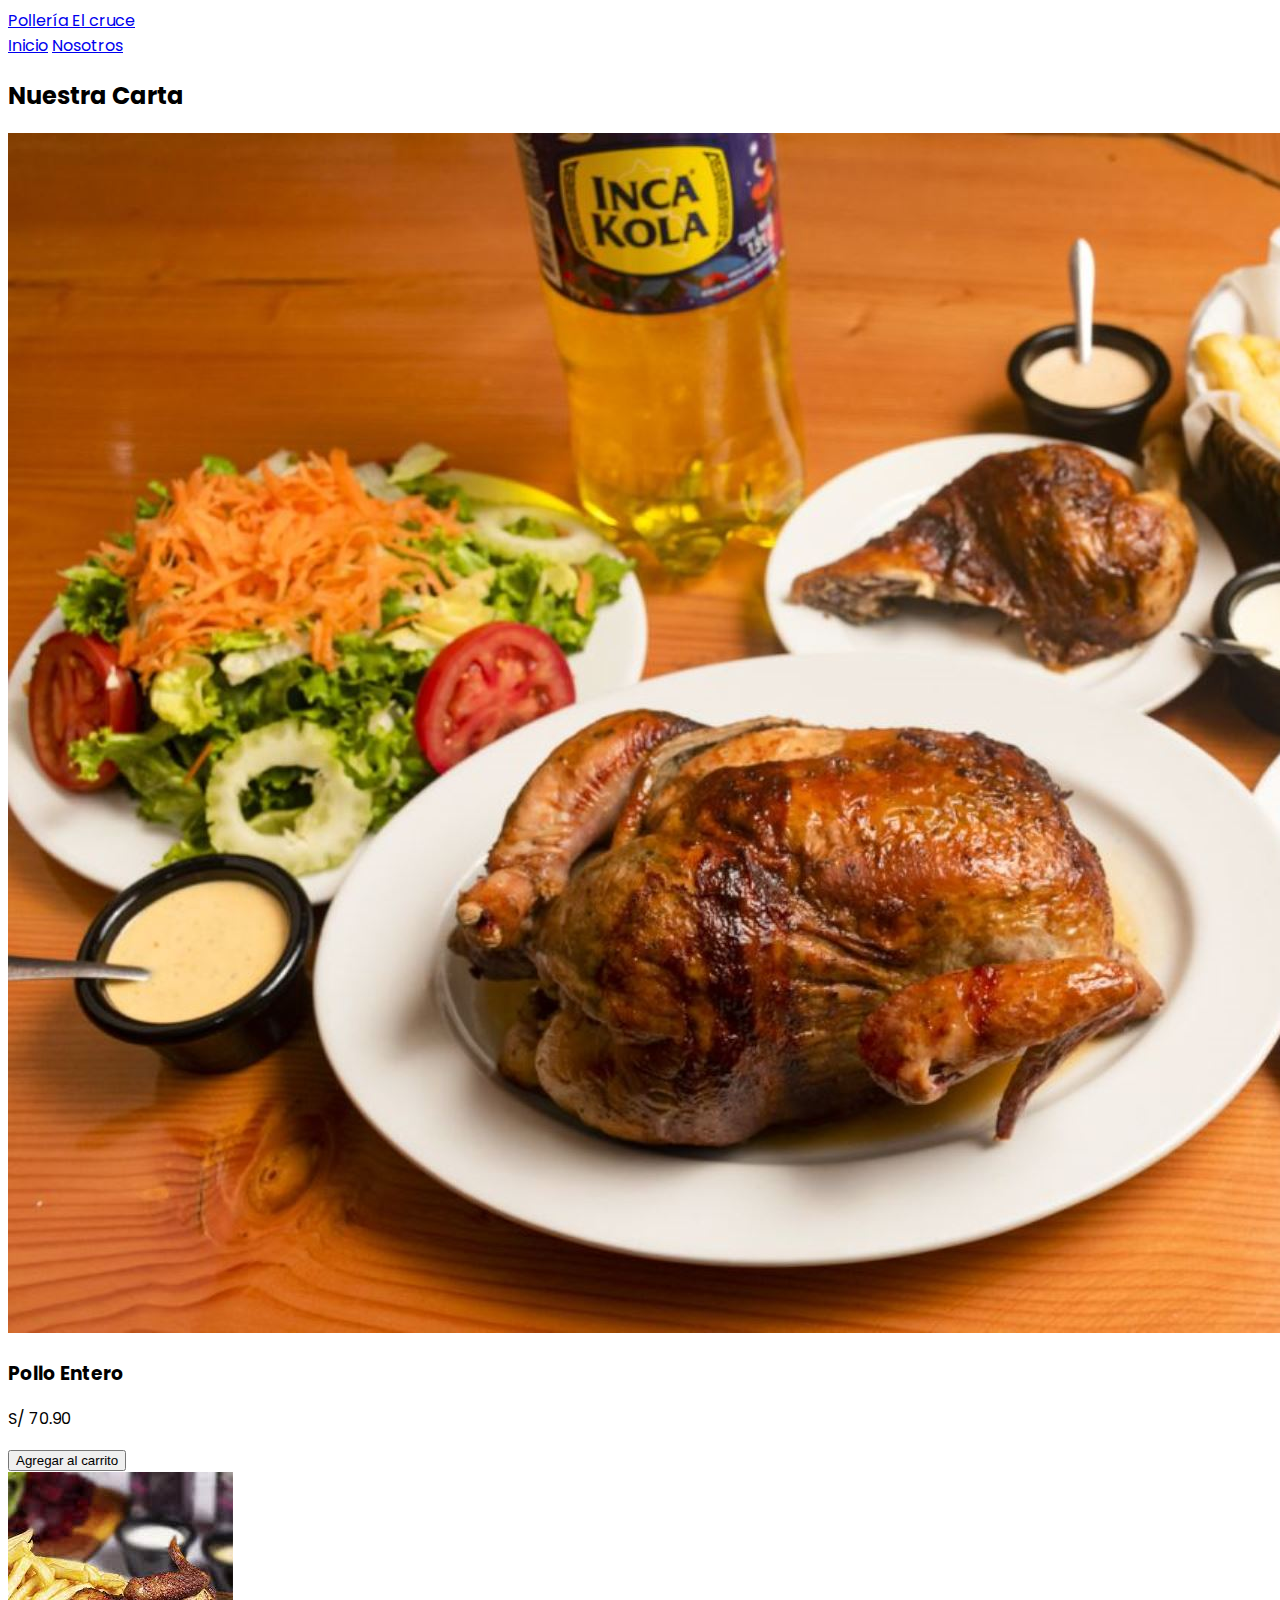
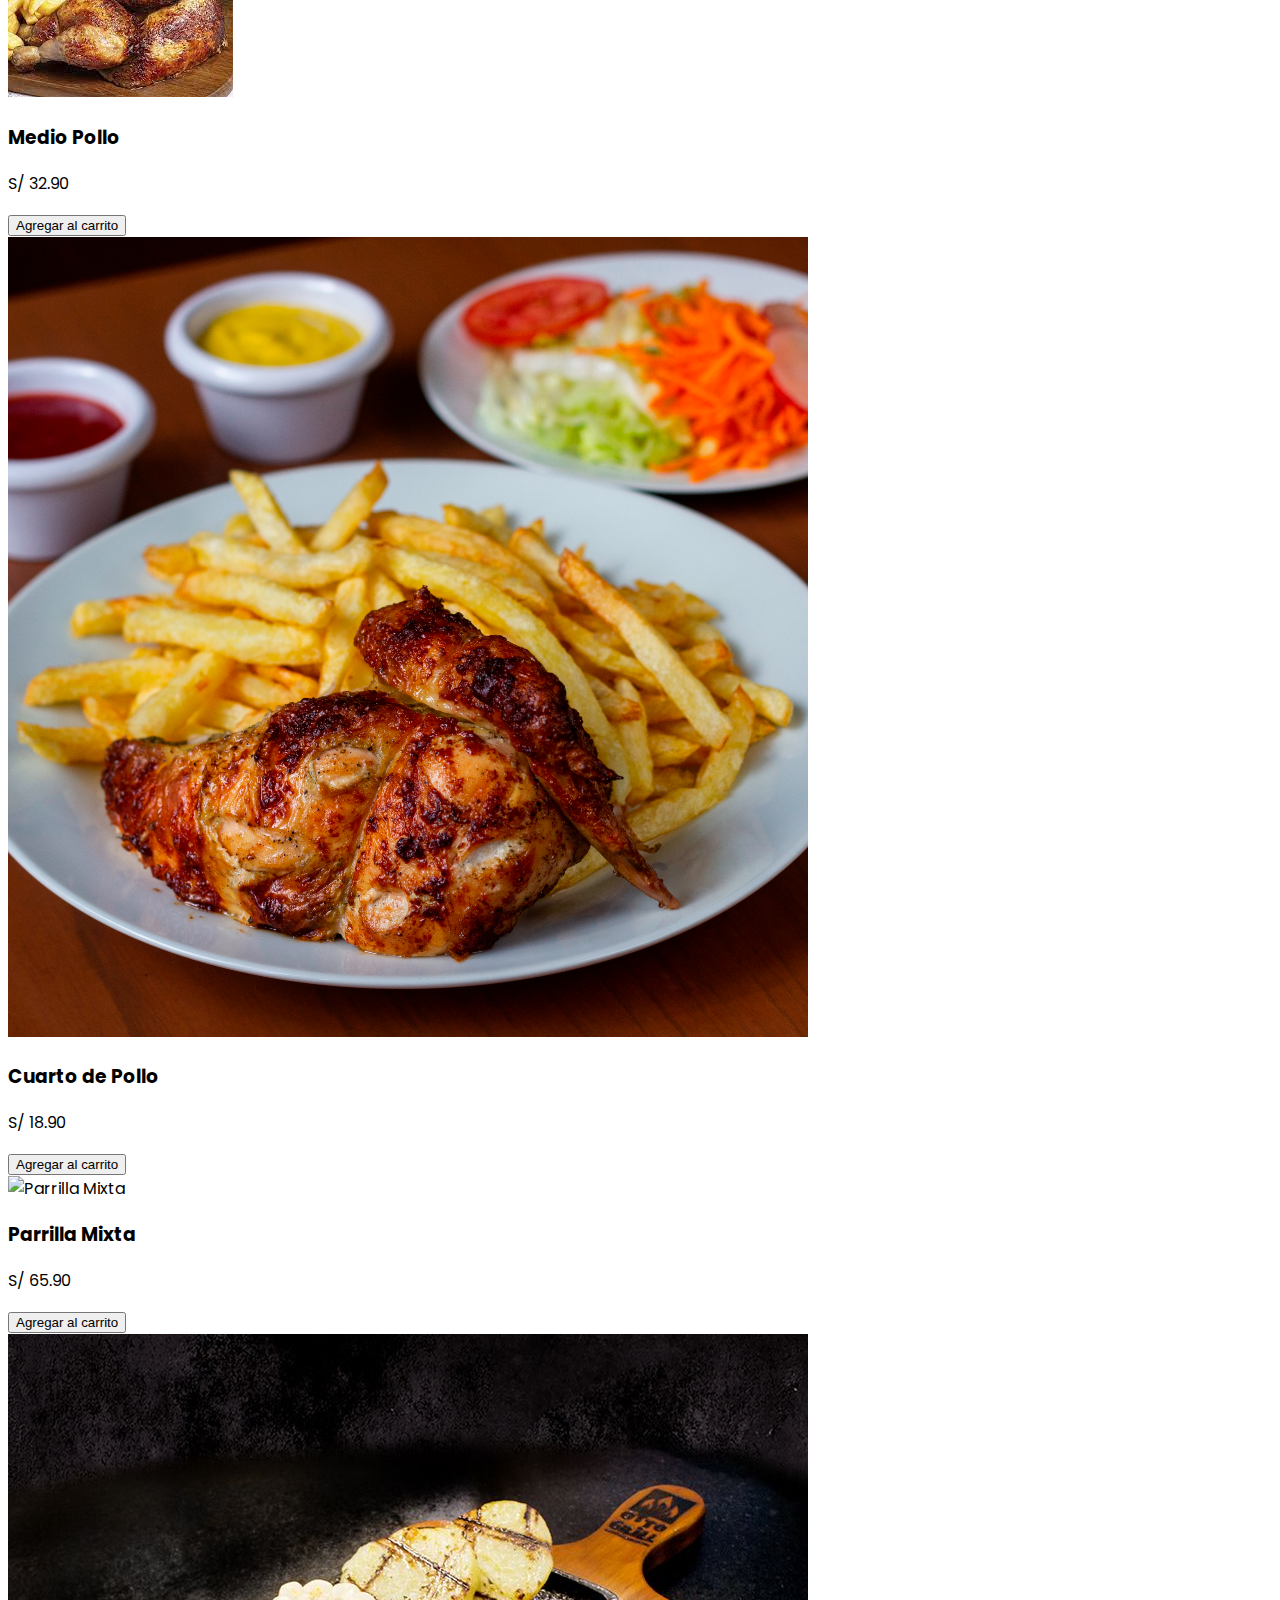
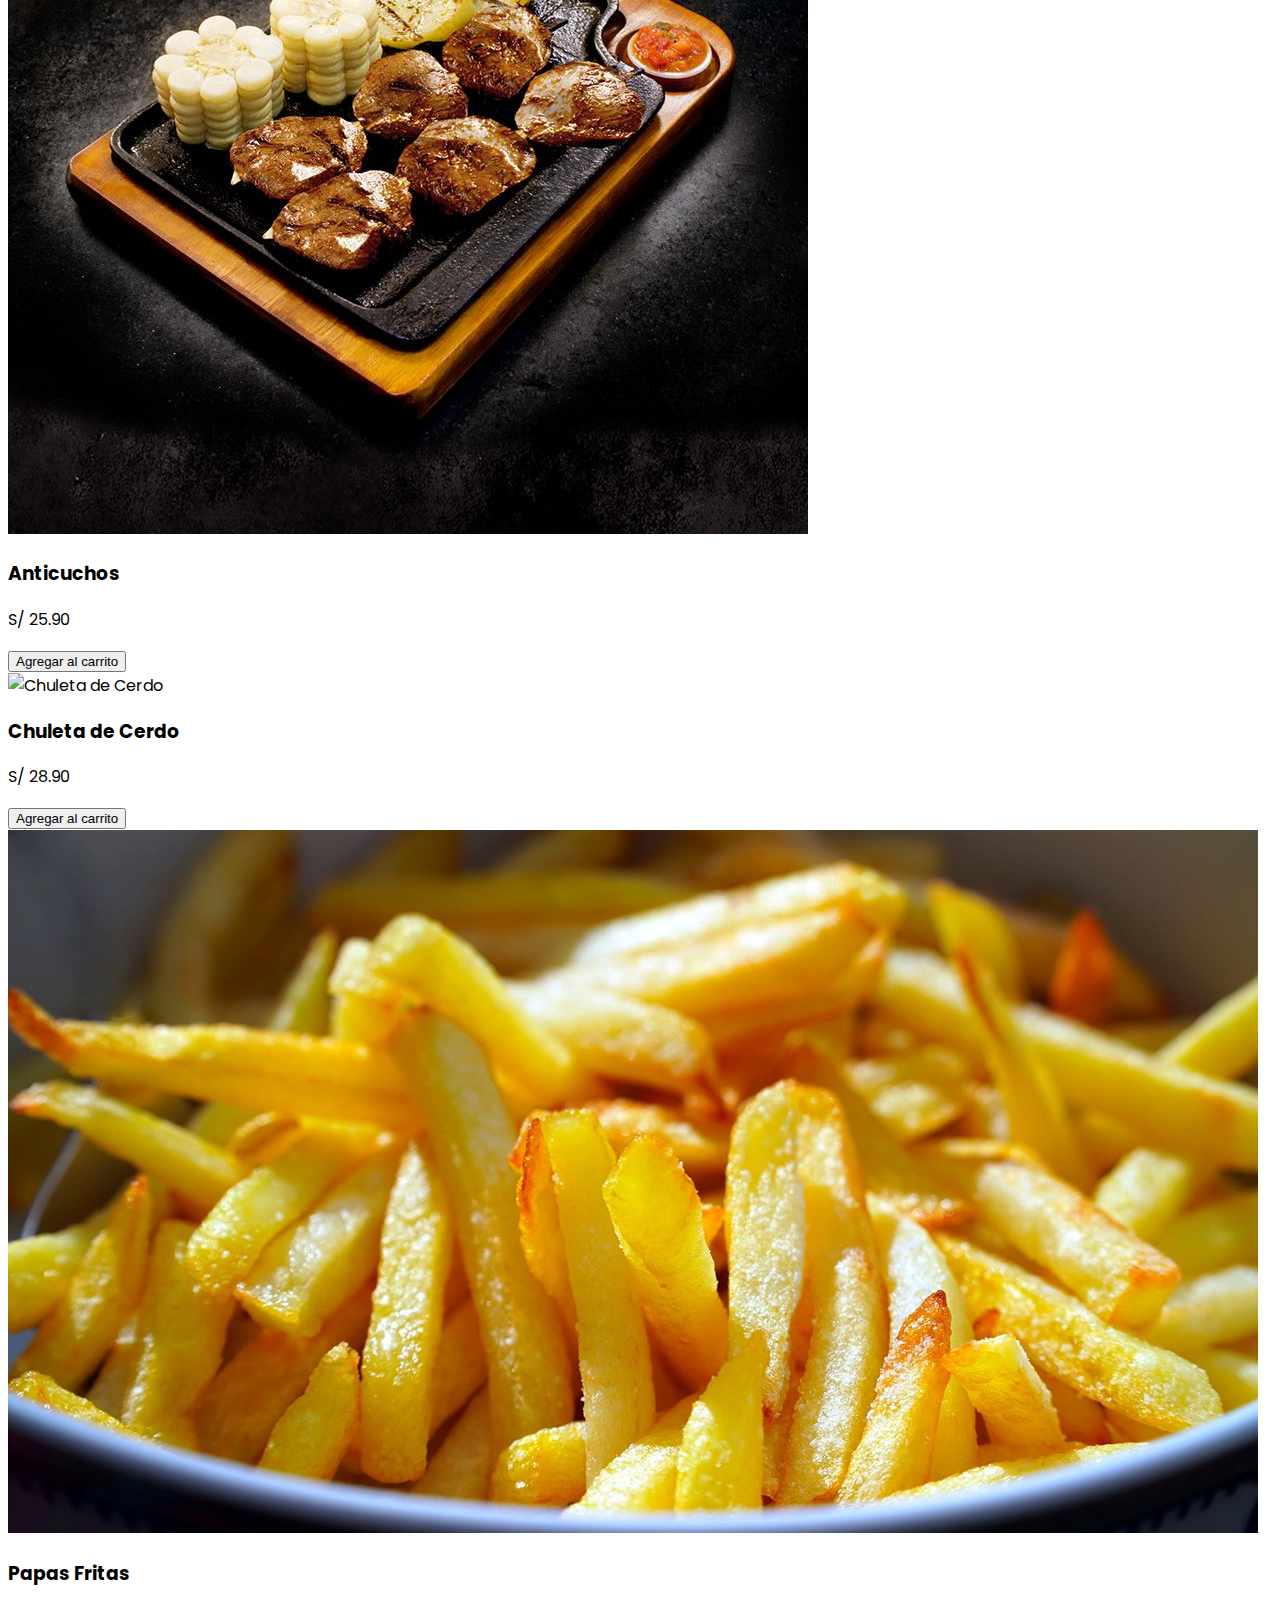
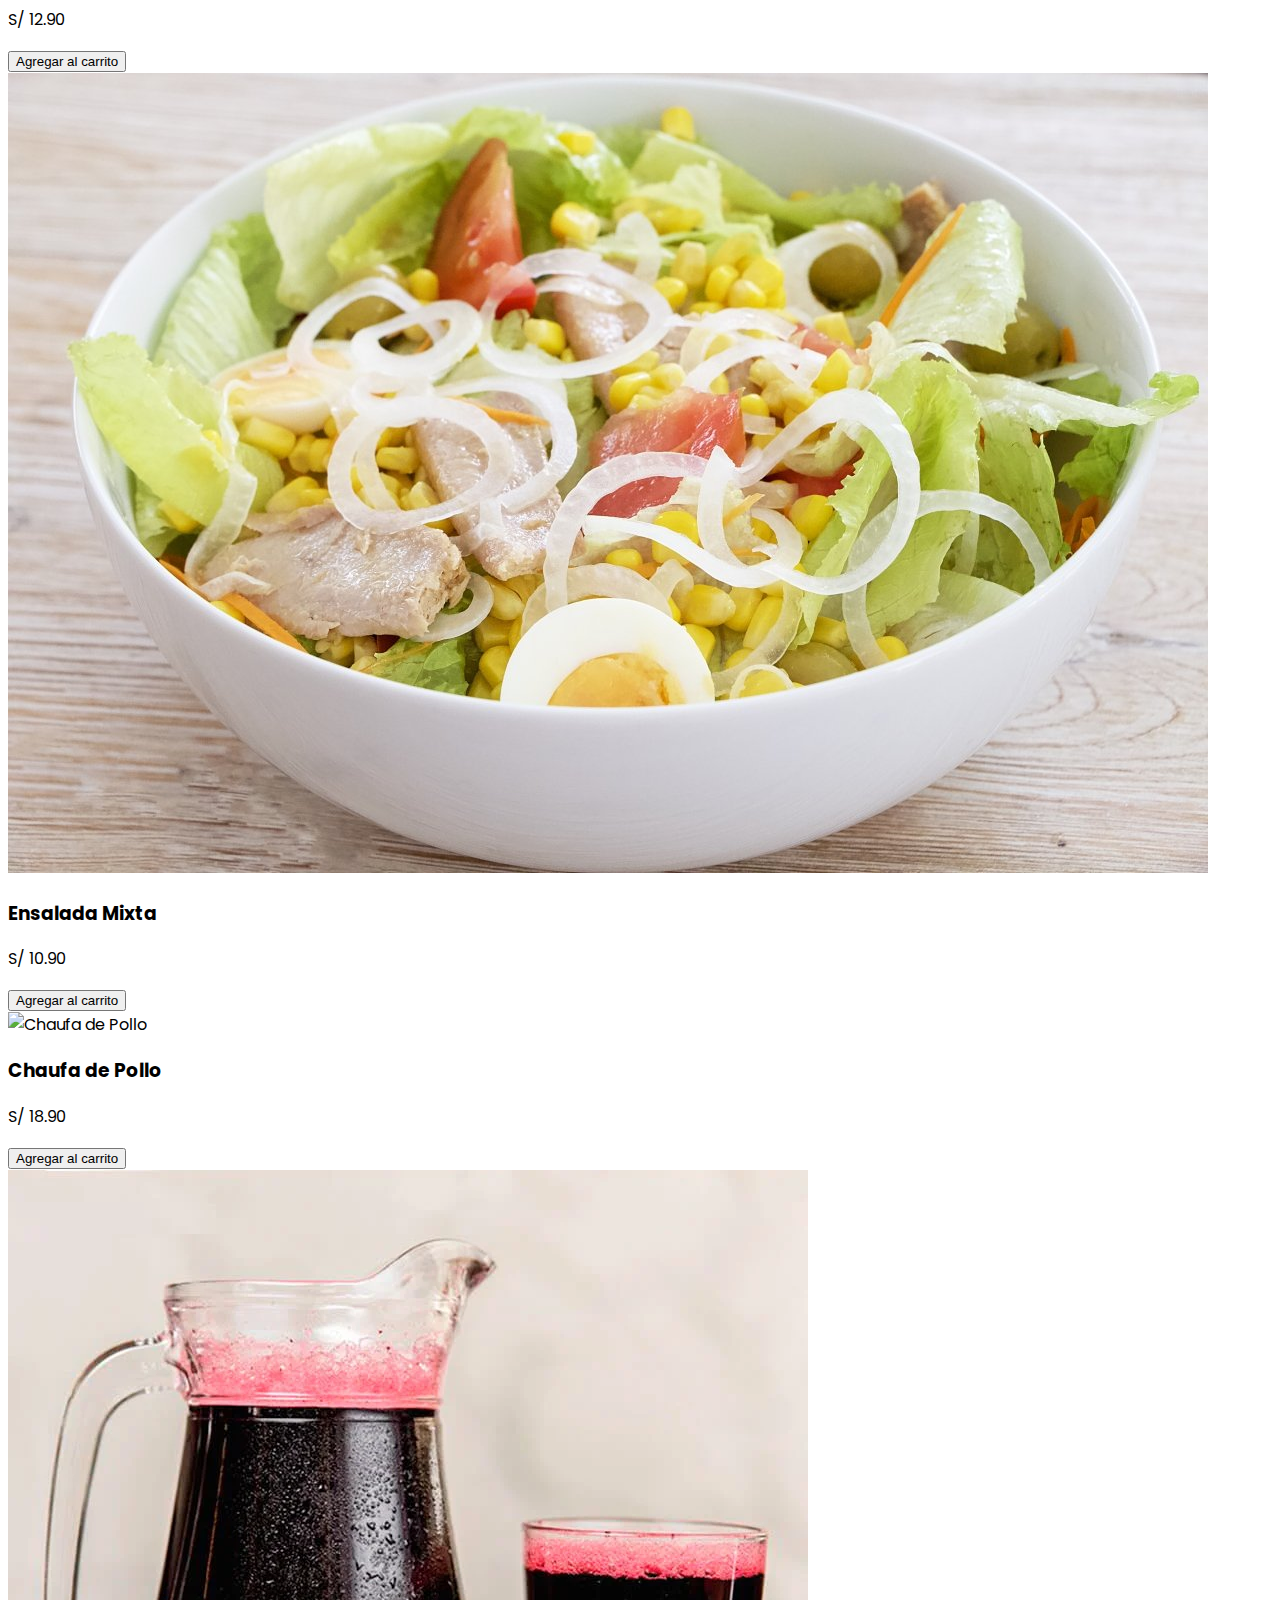
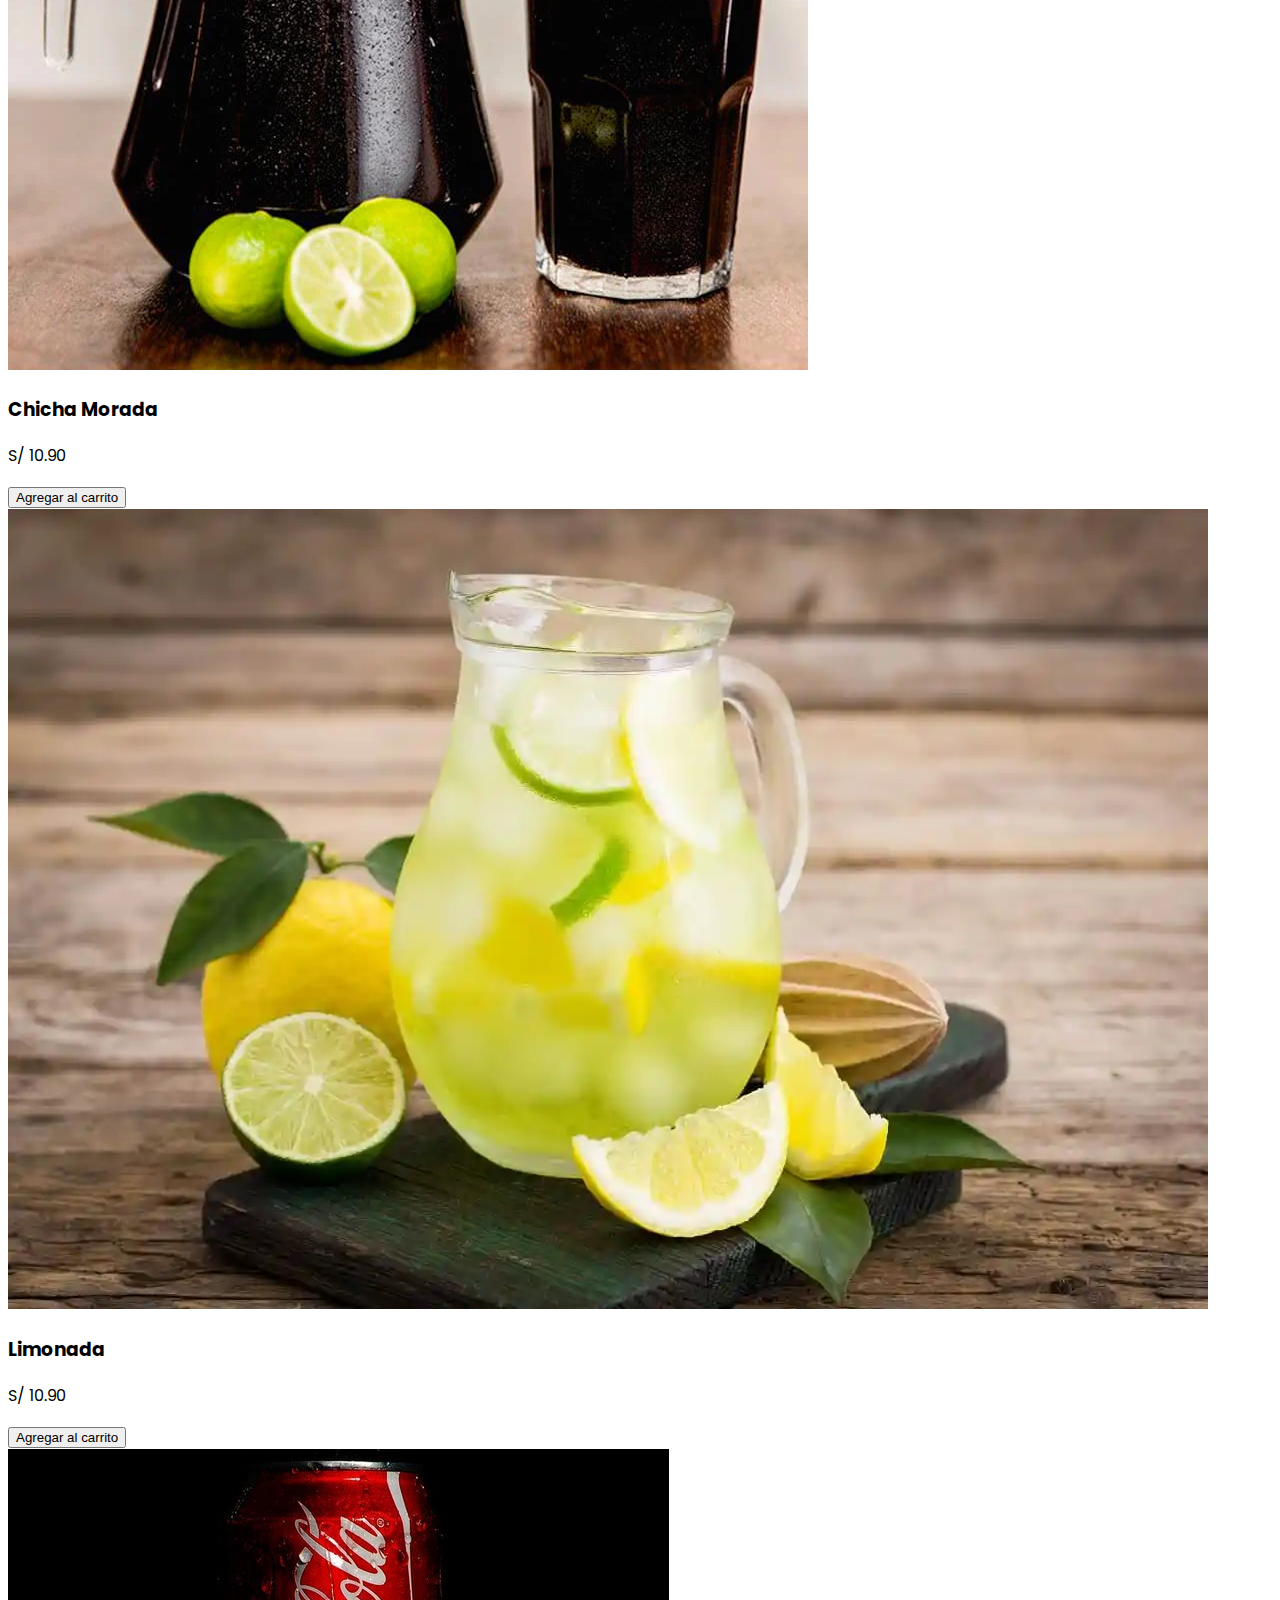
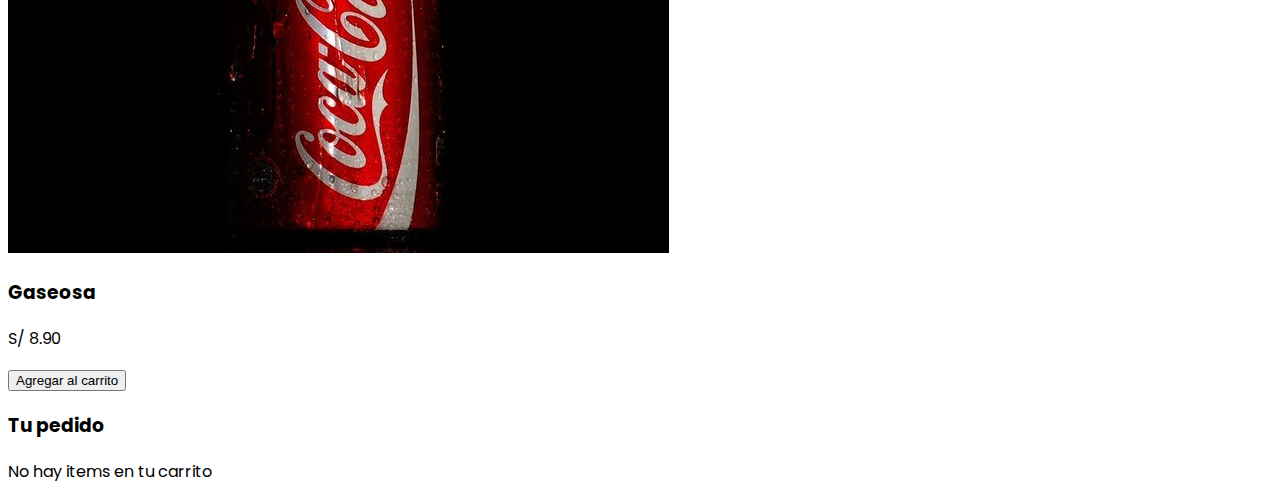
==== carta.html @ 76096735 "Add files via upload" ====
<!DOCTYPE html>
<html lang="es">
<head>
    <meta charset="UTF-8">
    <meta name="viewport" content="width=device-width, initial-scale=1.0">
    <title>Sistema de pedidos - Pollería El cruce</title>
    <link href="https://cdn.jsdelivr.net/npm/tailwindcss@2.2.19/dist/tailwind.min.css" rel="stylesheet">
    <link rel="stylesheet" href="https://cdnjs.cloudflare.com/ajax/libs/font-awesome/6.0.0-beta3/css/all.min.css">
    <style>
        @import url('https://fonts.googleapis.com/css2?family=Poppins:wght@300;400;600;700&display=swap');

        body {
            font-family: 'Poppins', sans-serif;
        }

        .modal {
            display: none;
            position: fixed;
            z-index: 1000;
            left: 0;
            top: 0;
            width: 100%;
            height: 100%;
            overflow: auto;
            background-color: rgba(0,0,0,0.4);
        }

        .modal-content {
            background-color: #fefefe;
            margin: 15% auto;
            padding: 20px;
            border: 1px solid #888;
            width: 80%;
            max-width: 600px;
            border-radius: 10px;
        }

        .close {
            color: #aaa;
            float: right;
            font-size: 28px;
            font-weight: bold;
            cursor: pointer;
        }

        .close:hover,
        .close:focus {
            color: black;
            text-decoration: none;
        }

        .nav-link {
            position: relative;
        }

        .nav-link::after {
            content: '';
            position: absolute;
            width: 0;
            height: 2px;
            bottom: -5px;
            left: 0;
            background-color: #FCD34D;
            transition: width 0.3s ease-in-out;
        }

        .nav-link:hover::after {
            width: 100%;
        }
    </style>
</head>
<body class="bg-yellow-50 min-h-screen">
    <header class="bg-yellow-800 text-yellow-100 py-4">
        <div class="container mx-auto px-4 flex justify-between items-center">
            <a href="index.html" class="text-3xl font-bold font-serif">Pollería El cruce</a>
            <nav>
                <a href="index.html" class="nav-link text-yellow-100 hover:text-yellow-300 transition-colors duration-300 mr-4">Inicio</a>
                <a href="nosotros.html" class="nav-link text-yellow-100 hover:text-yellow-300 transition-colors duration-300 mr-4">Nosotros</a>
            </nav>
        </div>
    </header>

    <main class="container mx-auto px-4 py-8">
        <h2 class="text-2xl font-bold mb-6">Nuestra Carta</h2>
        <div id="menu" class="grid grid-cols-1 md:grid-cols-2 lg:grid-cols-3 gap-6">
            <!-- Los elementos del menú se generarán dinámicamente aquí -->
        </div>

        <div class="mt-8">
            <h3 class="text-xl font-semibold mb-4">Tu pedido</h3>
            <div id="cart">
                <!-- El contenido del carrito se generará dinámicamente aquí -->
            </div>
        </div>
    </main>

    <div id="orderModal" class="modal">
        <div class="modal-content bg-white rounded-lg p-6 w-full max-w-md">
            <div class="flex justify-between items-center mb-4">
                <h2 class="text-xl font-semibold">Tu pedido</h2>
                <span class="close">&times;</span>
            </div>
            <div id="modalContent">
                <!-- El contenido del modal se generará dinámicamente aquí -->
            </div>
        </div>
    </div>

    <script>
        const menuItems = [
            { id: 1, name: "Pollo Entero", price: 70.90, category: "Pollos a la Brasa", image: "C2.jpg" },
            { id: 2, name: "Medio Pollo", price: 32.90, category: "Pollos a la Brasa", image: "s7.jpg" },
            { id: 3, name: "Cuarto de Pollo", price: 18.90, category: "Pollos a la Brasa", image: "s6.png" },
            { id: 4, name: "Parrilla Mixta", price: 65.90, category: "Parrillas", image: "https://images.unsplash.com/photo-1544025162-d76694265947?ixlib=rb-4.0.3&ixid=M3wxMjA3fDB8MHxwaG90by1wYWdlfHx8fGVufDB8fHx8fA%3D%3D&auto=format&fit=crop&w=1469&q=80" },
            { id: 5, name: "Anticuchos", price: 25.90, category: "Parrillas", image: "c1.jpg" },
            { id: 6, name: "Chuleta de Cerdo", price: 28.90, category: "Parrillas", image: "https://images.unsplash.com/photo-1432139509613-5c4255815697?ixlib=rb-4.0.3&ixid=M3wxMjA3fDB8MHxwaG90by1wYWdlfHx8fGVufDB8fHx8fA%3D%3D&auto=format&fit=crop&w=1332&q=80" },
            { id: 7, name: "Papas Fritas", price: 12.90, category: "Guarniciones", image: "s3.jpeg" },
            { id: 8, name: "Ensalada Mixta", price: 10.90, category: "Guarniciones", image: "s4.jpg" },
            { id: 9, name: "Chaufa de Pollo", price: 18.90, category: "Guarniciones", image: "https://images.unsplash.com/photo-1603133872878-684f208fb84b?ixlib=rb-4.0.3&ixid=M3wxMjA3fDB8MHxwaG90by1wYWdlfHx8fGVufDB8fHx8fA%3D%3D&auto=format&fit=crop&w=1025&q=80" },
            { id: 10, name: "Chicha Morada", price: 10.90, category: "Bebidas", image: "si1.webp" },
            { id: 11, name: "Limonada", price: 10.90, category: "Bebidas", image: "s2.webp" },
            { id: 12, name: "Gaseosa", price: 8.90, category: "Bebidas", image: "s0.jpg" }
        ];

        let cart = [];
        let currentStep = 1;
        let deliveryMethod = 'pickup';
        let paymentMethod = 'credit_card';

        function renderMenu() {
            const menuContainer = document.getElementById('menu');
            menuContainer.innerHTML = menuItems.map(item => `
                <div class="bg-white rounded-lg shadow-md overflow-hidden">
                    <img src="${item.image}" alt="${item.name}" class="w-full h-48 object-cover">
                    <div class="p-4">
                        <h3 class="text-xl font-semibold mb-2">${item.name}</h3>
                        <p class="text-gray-600 mb-4">S/ ${item.price.toFixed(2)}</p>
                        <button onclick="addToCart(${item.id})" class="bg-yellow-600 text-white px-4 py-2 rounded hover:bg-yellow-700 transition-colors duration-300">
                            Agregar al carrito
                        </button>
                    </div>
                </div>
            `).join('');
        }

        function addToCart(itemId) {
            const item = menuItems.find(i => i.id === itemId);
            const existingItem = cart.find(i => i.id === itemId);
            if (existingItem) {
                existingItem.quantity++;
            } else {
                cart.push({ ...item, quantity: 1 });
            }
            renderCart();
        }

        function removeFromCart(itemId) {
            cart = cart.filter(item => item.id !== itemId);
            renderCart();
        }

        function updateQuantity(itemId, newQuantity) {
            if (newQuantity <= 0) {
                removeFromCart(itemId);
            } else {
                const item = cart.find(i => i.id === itemId);
                if (item) {
                    item.quantity = newQuantity;
                }
            }
            renderCart();
            if (document.getElementById('orderModal').style.display === 'block') {
                renderOrderStep();
            }
        }

        function getTotalPrice() {
            return cart.reduce((total, item) => total + item.price * item.quantity, 0).toFixed(2);
        }

        function renderCart() {
            const cartContainer = document.getElementById('cart');
            if (cart.length === 0) {
                cartContainer.innerHTML = '<p>No hay items en tu carrito</p>';
            } else {
                cartContainer.innerHTML = `
                    ${cart.map(item => `
                        <div class="flex justify-between items-center mb-2">
                            <span>${item.name}</span>
                            <div>
                                <button onclick="updateQuantity(${item.id}, ${item.quantity - 1})" class="bg-gray-200 px-2 py-1 rounded">-</button>
                                <span class="mx-2">${item.quantity}</span>
                                <button onclick="updateQuantity(${item.id}, ${item.quantity + 1})" class="bg-gray-200 px-2 py-1 rounded">+</button>
                                <span class="ml-2">S/ ${(item.price * item.quantity).toFixed(2)}</span>
                            </div>
                        </div>
                    `).join('')}
                    <div class="text-xl font-semibold mt-4">Total: S/ ${getTotalPrice()}</div>
                    <button onclick="handleOrder()" class="mt-4 bg-yellow-600 text-white px-4 py-2 rounded hover:bg-yellow-700 transition-colors duration-300">
                        Ordenar
                    </button>
                `;
            }
        }

        function handleOrder() {
            currentStep = 1;
            renderOrderStep();
            document.getElementById('orderModal').style.display = 'block';
        }

        function closeModal() {
            document.getElementById('orderModal').style.display = 'none';
        }

        function nextStep() {
            currentStep++;
            renderOrderStep();
        }

        function prevStep() {
            currentStep--;
            renderOrderStep();
        }

        function renderOrderStep() {
            const modalContent = document.getElementById('modalContent');
            switch (currentStep) {
                case 1:
                    modalContent.innerHTML = `
                        <div class="space-y-4">
                            <h3 class="text-lg font-semibold">Revisa tu pedido</h3>
                            ${cart.map(item => `
                                <div class="flex items-center justify-between">
                                    <div class="flex items-center space-x-2">
                                        <img src="${item.image}" alt="${item.name}" class="w-12 h-12 object-cover rounded">
                                        <span>${item.name}</span>
                                    </div>
                                    <div class="flex items-center space-x-2">
                                        <button onclick="updateQuantity(${item.id}, ${item.quantity - 1})" class="bg-gray-200 px-2 py-1 rounded">-</button>
                                        <span>${item.quantity}</span>
                                        <button onclick="updateQuantity(${item.id}, ${item.quantity + 1})" class="bg-gray-200 px-2 py-1 rounded">+</button>
                                        <span>S/ ${(item.price * item.quantity).toFixed(2)}</span>
                                    </div>
                                </div>
                            `).join('')}
                            <div class="text-right font-semibold">Total: S/ ${getTotalPrice()}</div>
                        </div>
                        <div class="flex justify-between mt-6">
                            <button onclick="closeModal()" class="bg-gray-300 text-gray-800 px-4 py-2 rounded hover:bg-gray-400 transition-colors duration-300">Cancelar</button>
                            <button onclick="nextStep()" class="bg-yellow-600 text-white px-4 py-2 rounded hover:bg-yellow-700 transition-colors duration-300">Siguiente</button>
                        </div>
                    `;
                    break;
                case 2:
                    modalContent.innerHTML = `
                        <div class="space-y-4">
                            <h3 class="text-lg font-semibold">Método de entrega</h3>
                            <div>
                                <input type="radio" id="pickup" name="deliveryMethod" value="pickup" ${deliveryMethod === 'pickup' ? 'checked' : ''} onchange="deliveryMethod = 'pickup'">
                                <label for="pickup">Recoger en tienda</label>
                            </div>
                            <div>
                                <input type="radio" id="delivery" name="deliveryMethod" value="delivery" ${deliveryMethod === 'delivery' ? 'checked' : ''} onchange="deliveryMethod = 'delivery'">
                                <label for="delivery">Delivery</label>
                            </div>
                            ${deliveryMethod === 'delivery' ? `
                                <div class="space-y-2">
                                    <label for="address">Dirección de entrega</label>
                                    <textarea id="address" placeholder="Ingresa tu dirección completa" class="w-full p-2 border rounded"></textarea>
                                </div>
                            ` : ''}
                        </div>
                        <div class="flex justify-between mt-6">
                            <button onclick="prevStep()" class="bg-gray-300 text-gray-800 px-4 py-2 rounded hover:bg-gray-400 transition-colors duration-300">Anterior</button>
                            <button onclick="nextStep()" class="bg-yellow-600 text-white px-4 py-2 rounded hover:bg-yellow-700 transition-colors duration-300">Siguiente</button>
                        </div>
                    `;
                    break;
                case 3:
                    modalContent.innerHTML = `
                        <div class="space-y-4">
                            <h3 class="text-lg font-semibold">Método de pago</h3>
                            <div>
                                <input type="radio" id="credit_card" name="paymentMethod" value="credit_card" ${paymentMethod === 'credit_card' ? 'checked' : ''} onchange="paymentMethod = 'credit_card'">
                                <label for="credit_card">Tarjeta de crédito/débito</label>
                            </div>
                            <div>
                                <input type="radio" id="paypal" name="paymentMethod" value="paypal" ${paymentMethod === 'paypal' ? 'checked' : ''} onchange="paymentMethod = 'paypal'">
                                <label for="paypal">PayPal</label>
                            </div>
                            <div>
                                <input type="radio" id="cash" name="paymentMethod" value="cash" ${paymentMethod === 'cash' ? 'checked' : ''} onchange="paymentMethod = 'cash'">
                                <label for="cash">Efectivo</label>
                            </div>
                            ${paymentMethod === 'credit_card' ? `
                                <div class="space-y-2">
                                    <label for="card_number">Número de tarjeta</label>
                                    <input id="card_number" placeholder="1234 5678 9012 3456" class="w-full p-2 border rounded">
                                    <div class="flex space-x-2">
                                        <div class="flex-1">
                                            <label for="expiry">Fecha de expiración</label>
                                            <input id="expiry" placeholder="MM/YY" class="w-full p-2 border rounded">
                                        </div>
                                        <div class="flex-1">
                                            <label for="cvv">CVV</label>
                                            <input id="cvv" placeholder="123" class="w-full p-2 border rounded">
                                        </div>
                                    </div>
                                </div>
                            ` : ''}
                        </div>
                        <div class="flex justify-between mt-6">
                            <button onclick="prevStep()" class="bg-gray-300 text-gray-800 px-4 py-2 rounded hover:bg-gray-400 transition-colors duration-300">Anterior</button>
                            <button onclick="nextStep()" class="bg-yellow-600 text-white px-4 py-2 rounded hover:bg-yellow-700 transition-colors duration-300">Siguiente</button>
                        </div>
                    `;
                    break;
                case 4:
                    modalContent.innerHTML = `
                        <div class="space-y-4">
                            <h3 class="text-lg font-semibold">Confirma tu pedido</h3>
                            <div>
                                <p><strong>Método de entrega:</strong> ${deliveryMethod === 'pickup' ? 'Recoger en tienda' : 'Delivery'}</p>
                                <p><strong>Método de pago:</strong> ${
                                    paymentMethod === 'credit_card' ? 'Tarjeta de crédito/débito' :
                                    paymentMethod === 'paypal' ? 'PayPal' : 'Efectivo'
                                }</p>
                                <p><strong>Total:</strong> S/ ${getTotalPrice()}</p>
                            </div>
                            <button onclick="confirmOrder()" class="w-full bg-yellow-600 text-white px-4 py-2 rounded hover:bg-yellow-700 transition-colors duration-300">
                                Confirmar pedido
                            </button>
                        </div>
                        <div class="flex justify-start mt-6">
                            <button onclick="prevStep()" class="bg-gray-300 text-gray-800 px-4 py-2 rounded hover:bg-gray-400 transition-colors duration-300">Anterior</button>
                        </div>
                    `;
                    break;
            }
        }

        function confirmOrder() {
            alert('¡Pedido realizado con éxito!');
            cart = [];
            renderCart();
            closeModal();
        }

        // Inicializar la página
        renderMenu();
        renderCart();

        // Event listeners
        document.querySelector('.close').addEventListener('click', closeModal);
        window.addEventListener('click', function(event) {
            if (event.target == document.getElementById('orderModal')) {
                closeModal();
            }
        });
    </script>
</body>
</html>
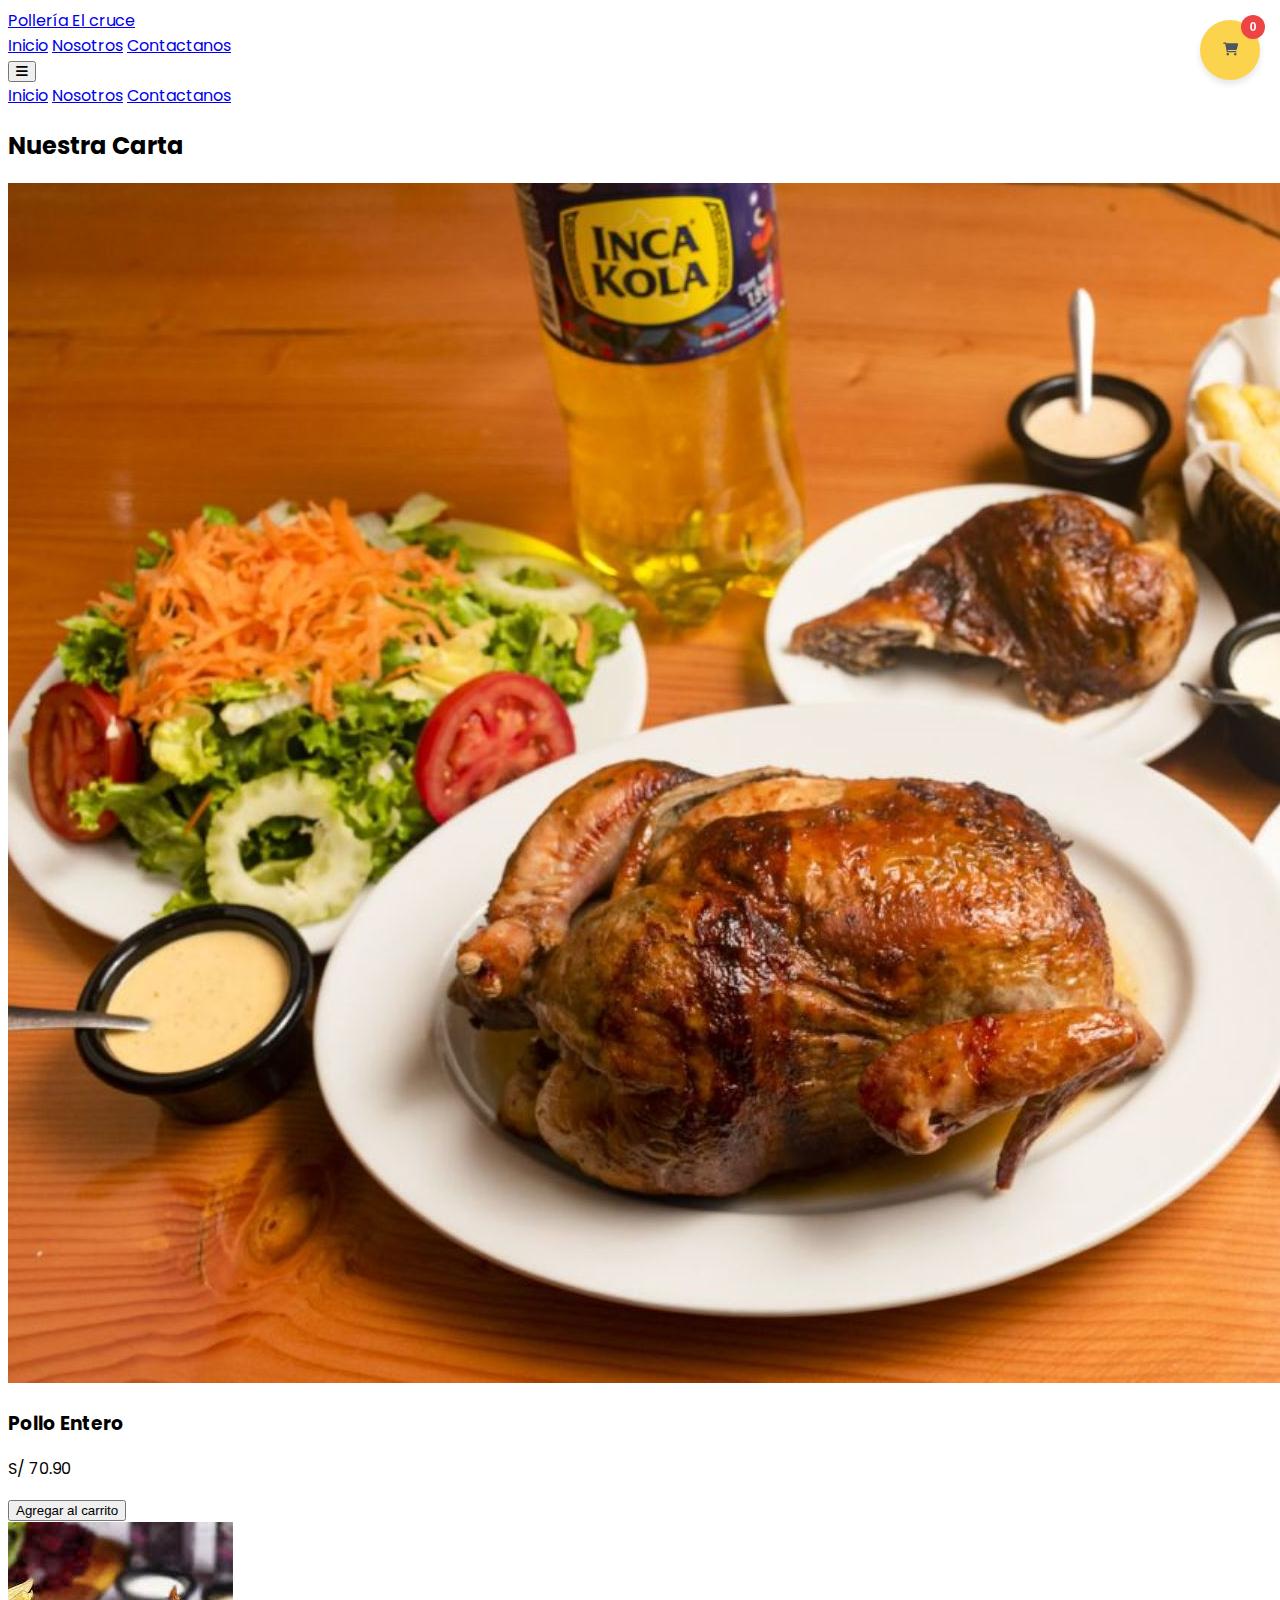
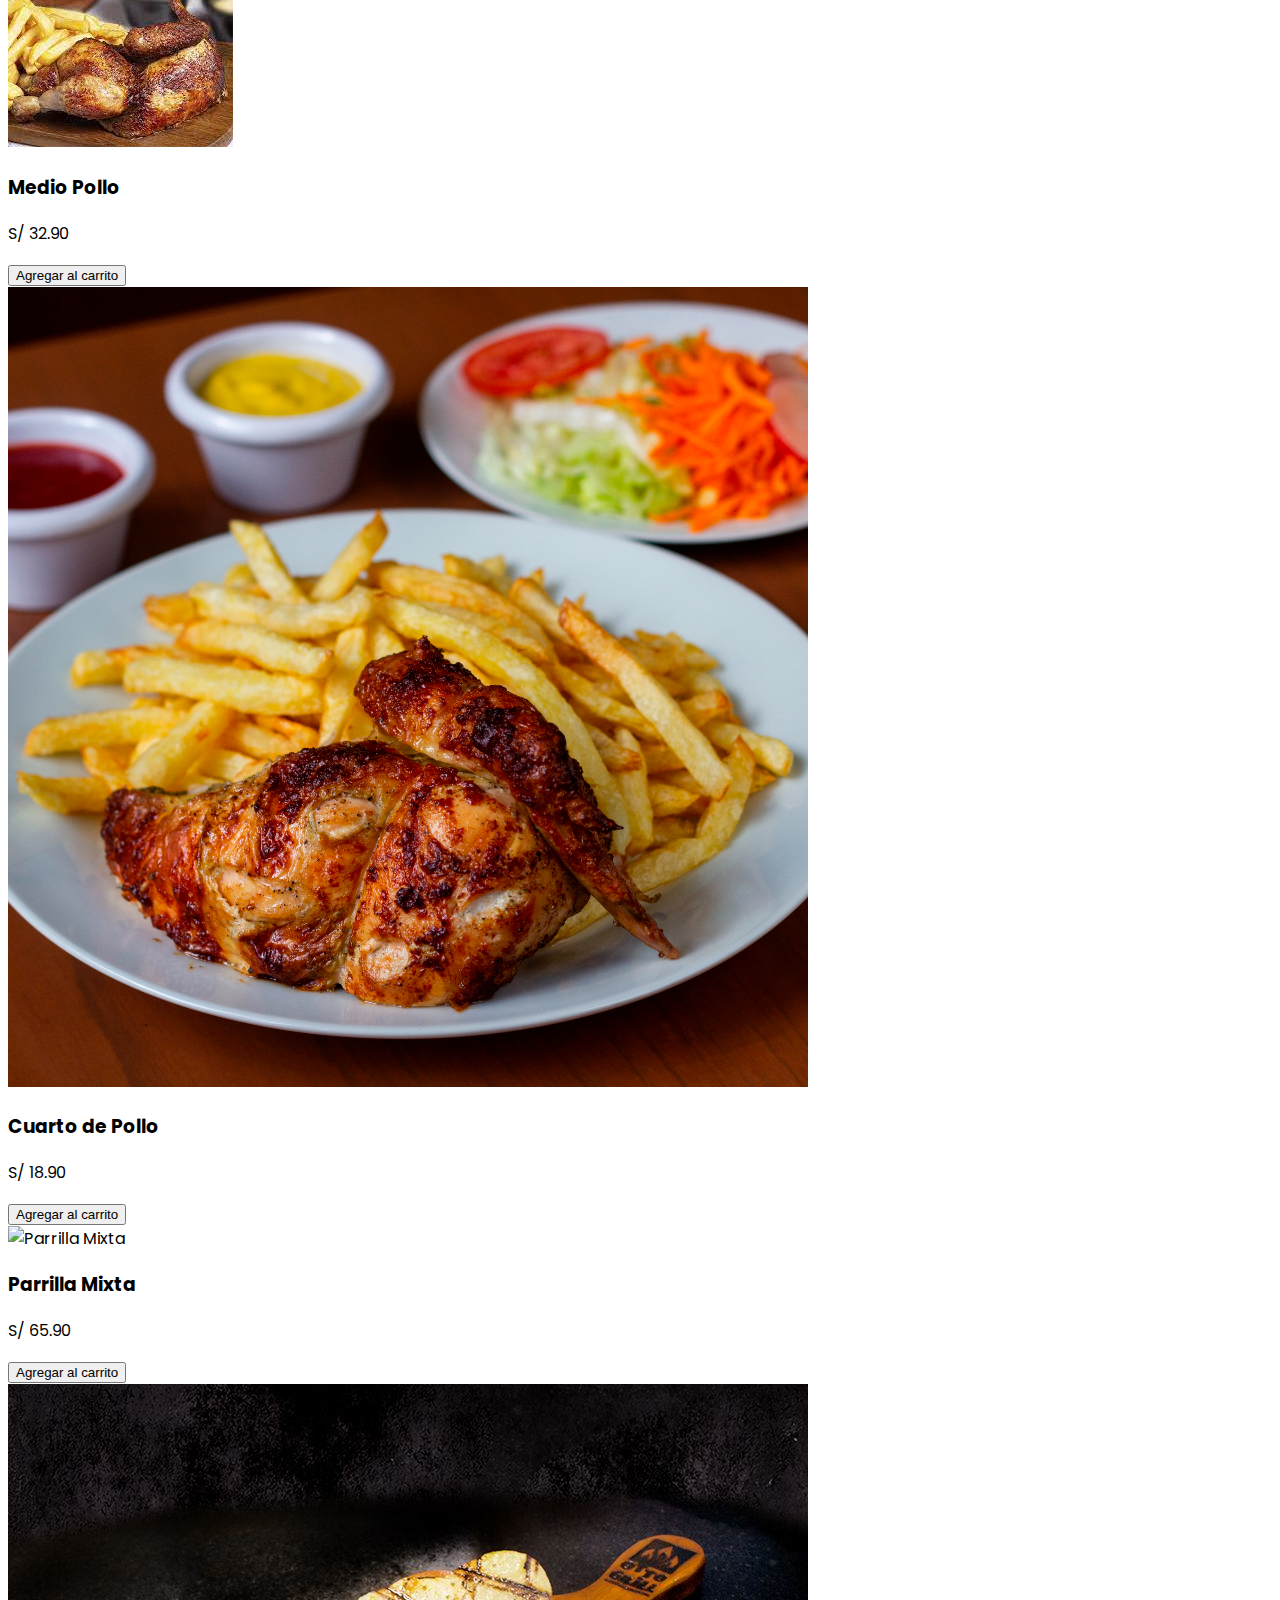
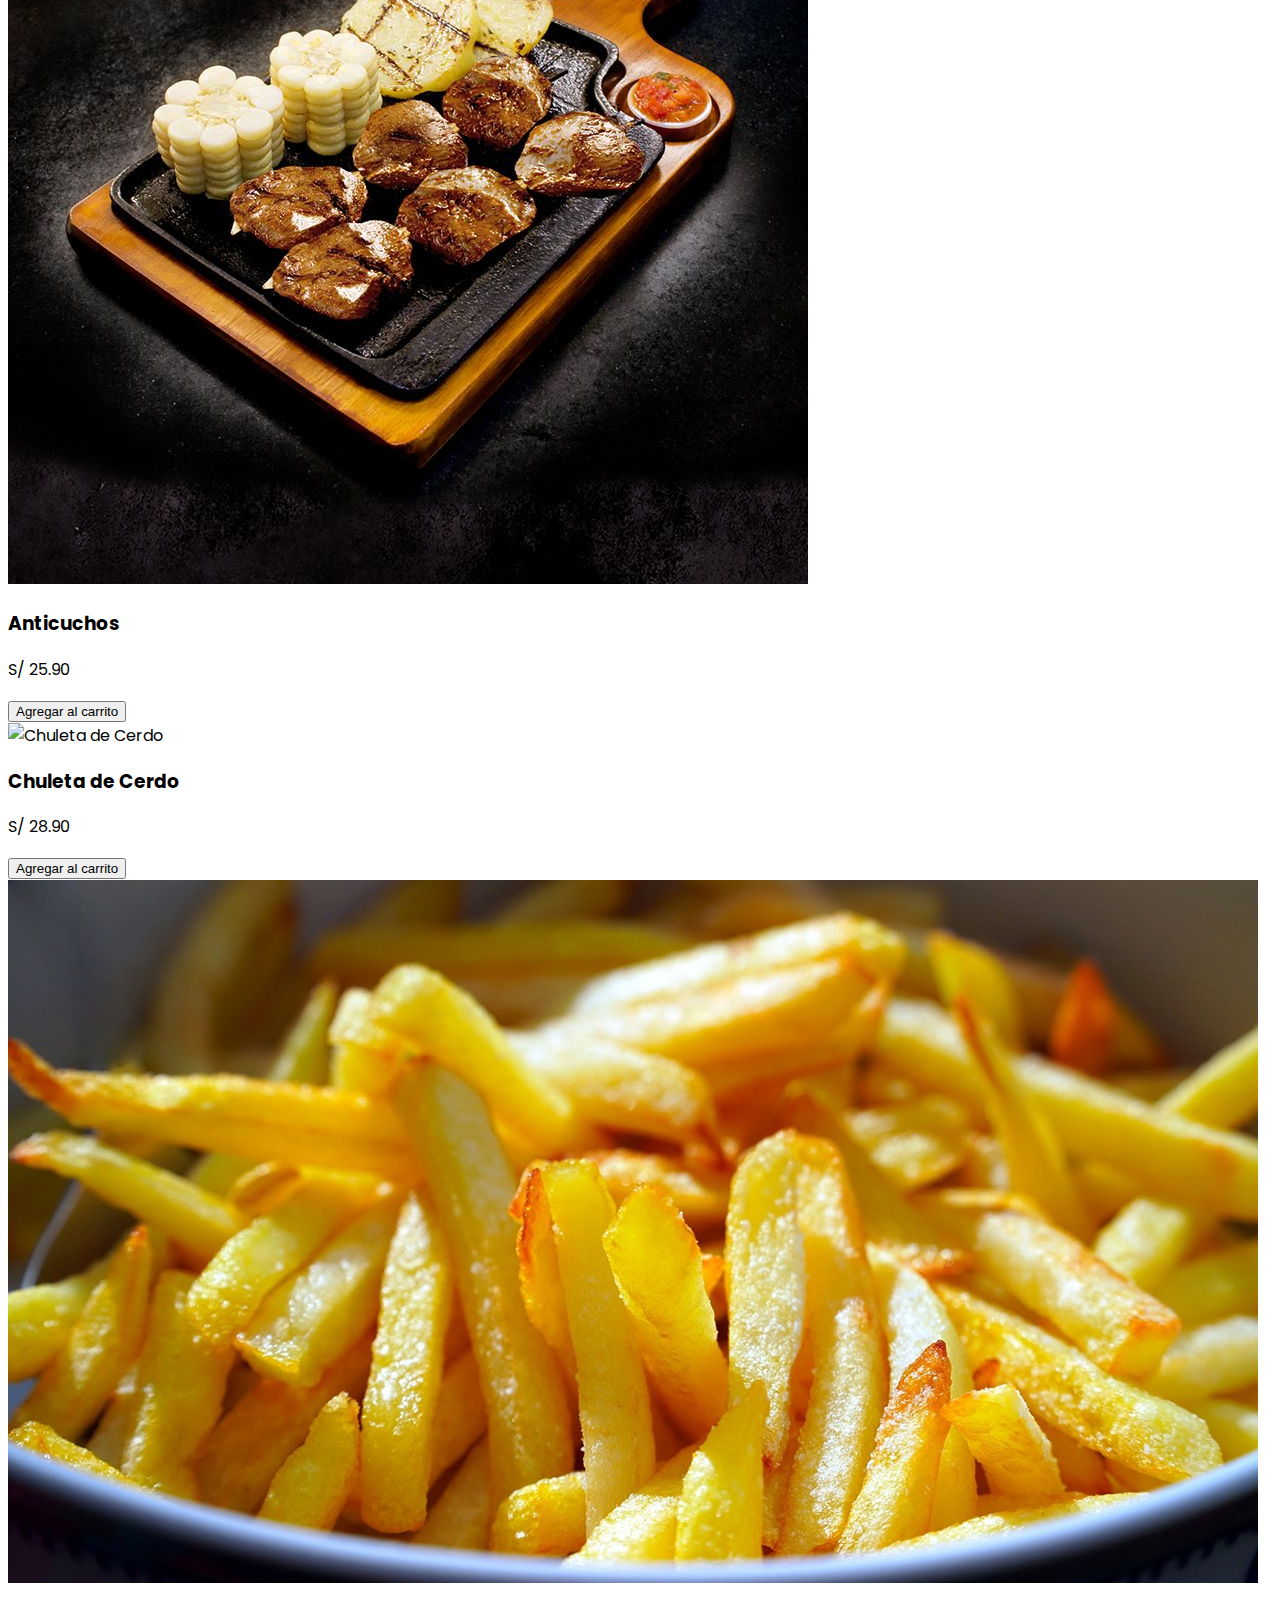
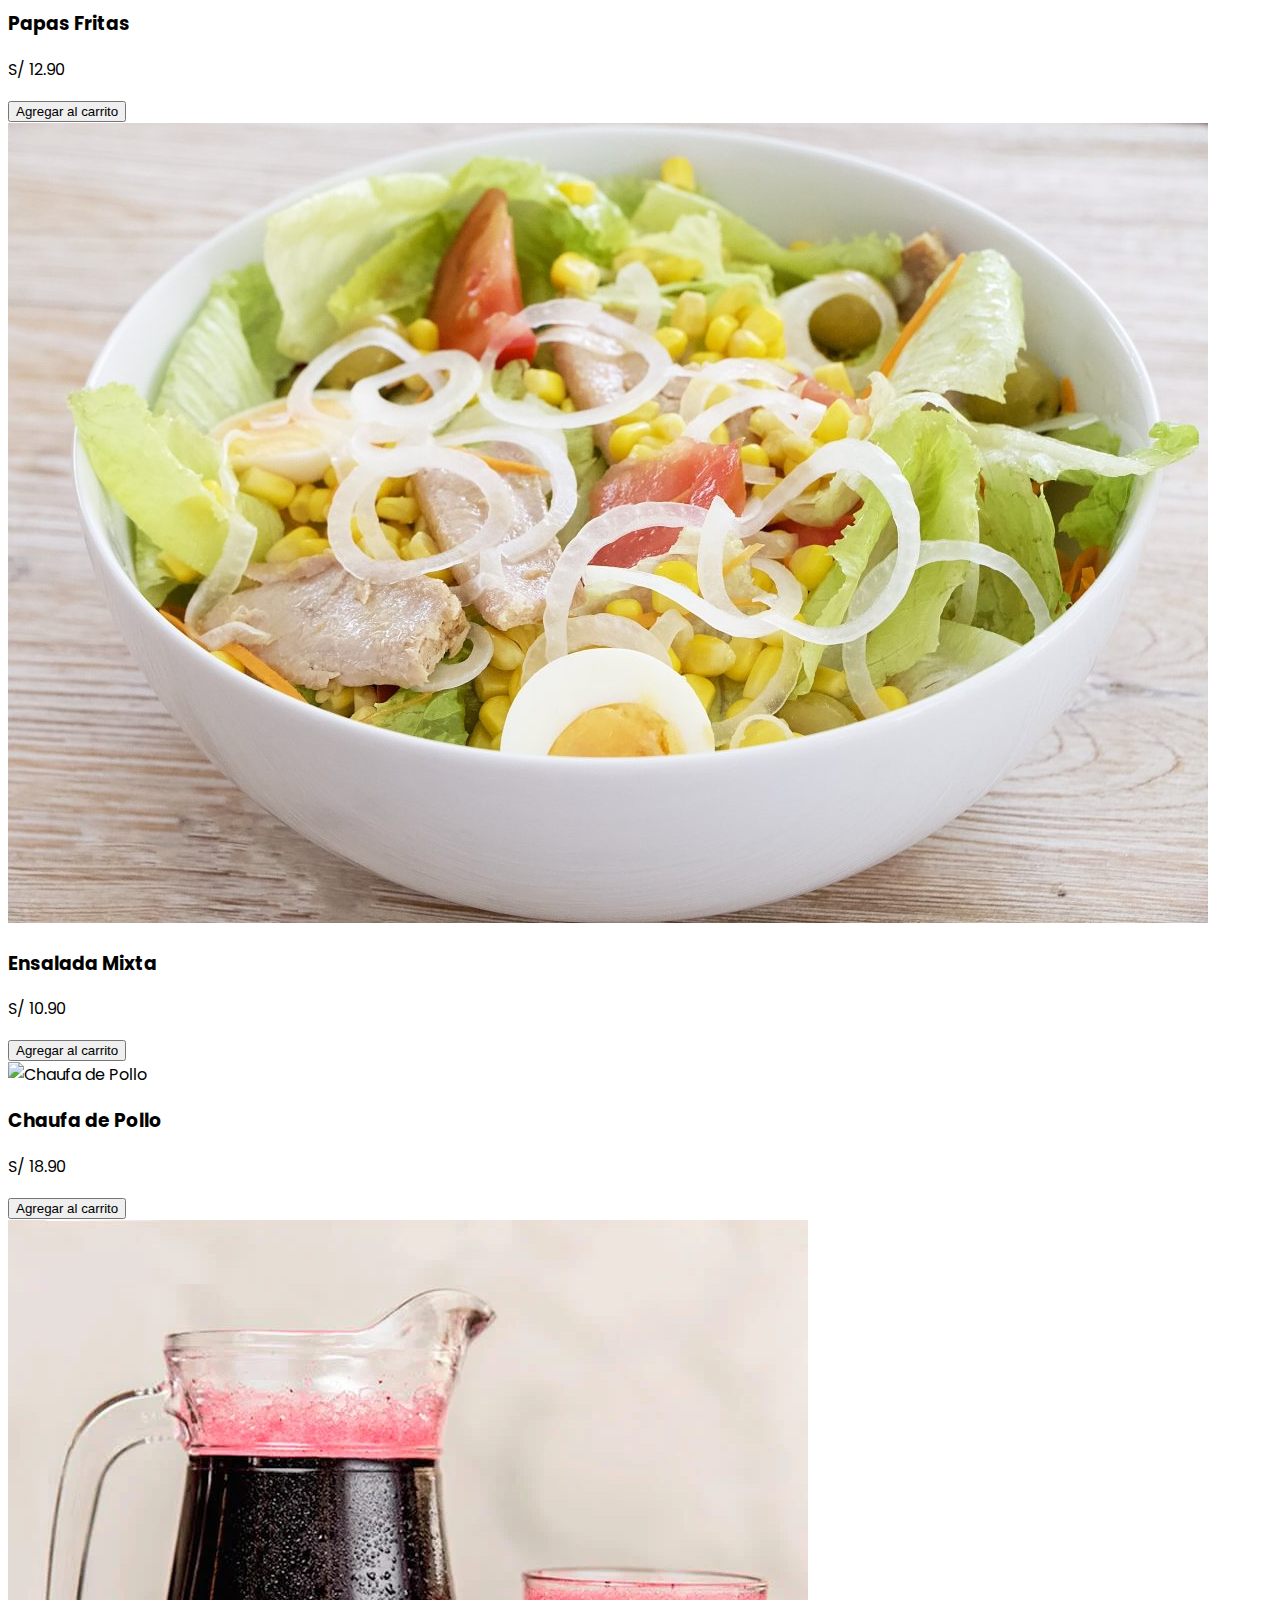
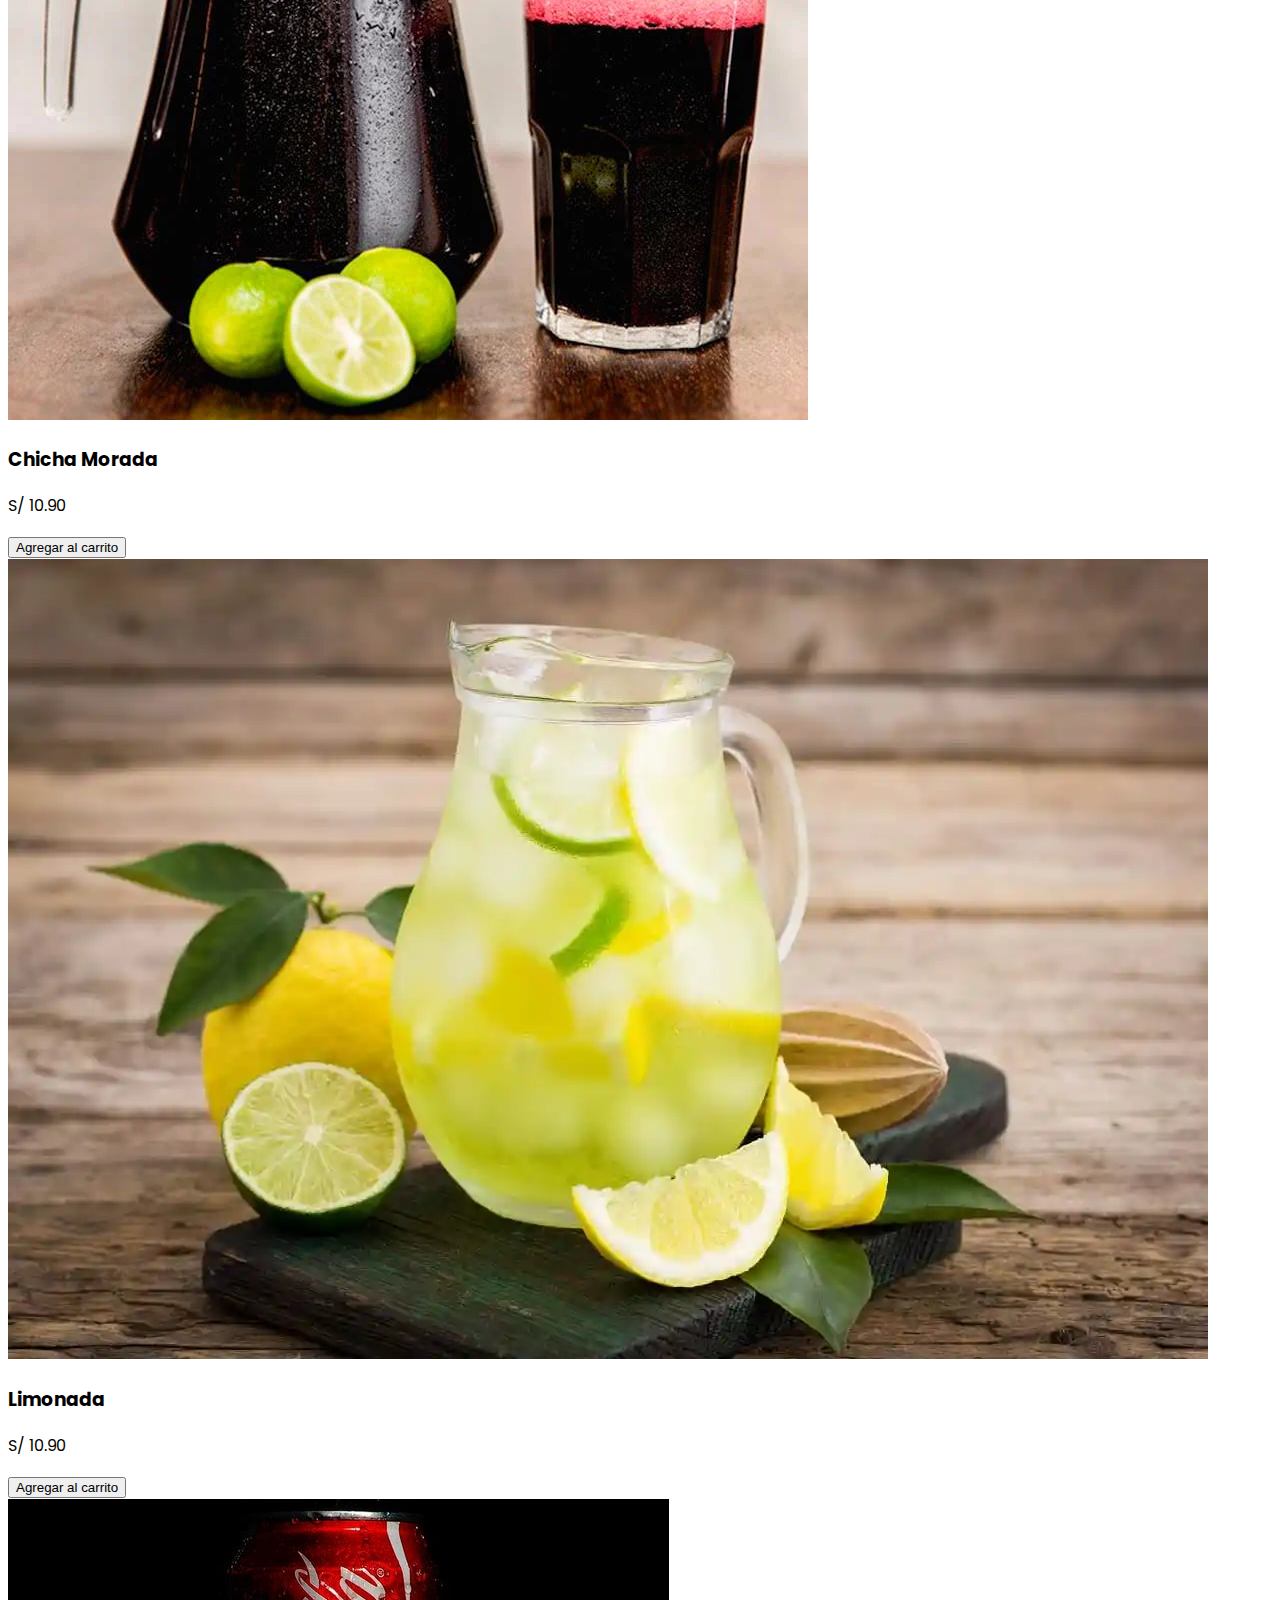
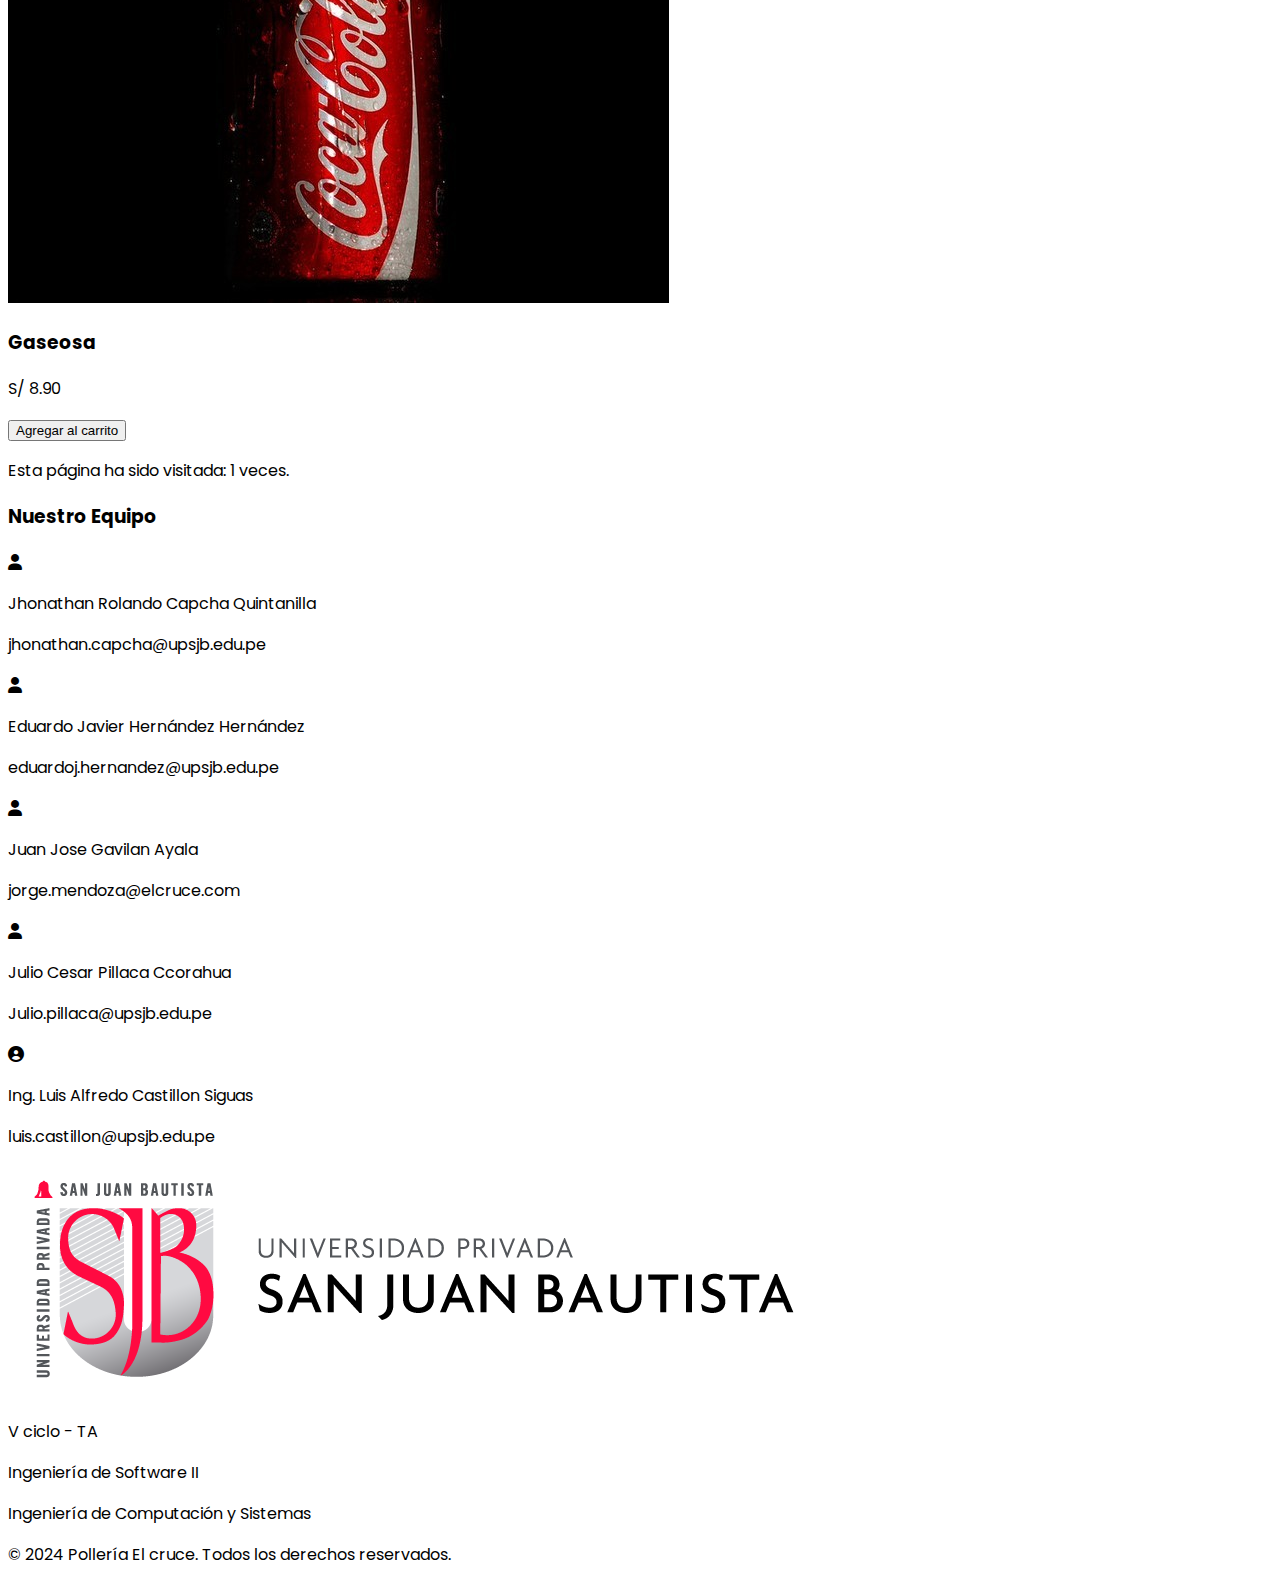
==== commit 77bf8e3f: "Add files via upload" ====
--- a/carta.html
+++ b/carta.html
@@ -67,17 +67,175 @@
         .nav-link:hover::after {
             width: 100%;
         }
+
+        #cart-container {
+            position: fixed;
+            top: 20px;
+            right: 20px;
+            z-index: 1000;
+        }
+
+        #cart-button {
+            background-color: #FCD34D;
+            color: #4B5563;
+            border: none;
+            border-radius: 50%;
+            width: 60px;
+            height: 60px;
+            display: flex;
+            align-items: center;
+            justify-content: center;
+            cursor: pointer;
+            transition: all 0.3s ease;
+            box-shadow: 0 4px 6px rgba(0, 0, 0, 0.1);
+        }
+
+        #cart-button:hover {
+            background-color: #F59E0B;
+            transform: scale(1.05);
+        }
+
+        #cart-count {
+            position: absolute;
+            top: -5px;
+            right: -5px;
+            background-color: #EF4444;
+            color: white;
+            border-radius: 50%;
+            width: 24px;
+            height: 24px;
+            display: flex;
+            align-items: center;
+            justify-content: center;
+            font-size: 12px;
+            font-weight: bold;
+        }
+
+        #cart-dropdown {
+            position: absolute;
+            top: 70px;
+            right: 0;
+            background-color: white;
+            border-radius: 10px;
+            box-shadow: 0 10px 15px -3px rgba(0, 0, 0, 0.1), 0 4px 6px -2px rgba(0, 0, 0, 0.05);
+            width: 300px;
+            max-height: 400px;
+            overflow-y: auto;
+            display: none;
+            transition: all 0.3s ease;
+        }
+
+        #cart-dropdown.show {
+            display: block;
+        }
+
+        .cart-item {
+            display: flex;
+            justify-content: space-between;
+            align-items: center;
+            padding: 10px;
+            border-bottom: 1px solid #E5E7EB;
+        }
+
+        .cart-item:last-child {
+            border-bottom: none;
+        }
+
+        .cart-item-info {
+            display: flex;
+            align-items: center;
+        }
+
+        .cart-item-image {
+            width: 50px;
+            height: 50px;
+            object-fit: cover;
+            border-radius: 5px;
+            margin-right: 10px;
+        }
+
+        .cart-item-details {
+            display: flex;
+            flex-direction: column;
+        }
+
+        .cart-item-name {
+            font-weight: 600;
+        }
+
+        .cart-item-price {
+            color: #4B5563;
+            font-size: 0.9em;
+        }
+
+        .cart-item-quantity {
+            display: flex;
+            align-items: center;
+        }
+
+        .quantity-btn {
+            background-color: #E5E7EB;
+            border: none;
+            width: 24px;
+            height: 24px;
+            border-radius: 50%;
+            display: flex;
+            align-items: center;
+            justify-content: center;
+            cursor: pointer;
+            font-weight: bold;
+            transition: all 0.2s ease;
+        }
+
+        .quantity-btn:hover {
+            background-color: #D1D5DB;
+        }
+
+        #cart-total {
+            padding: 10px;
+            font-weight: bold;
+            text-align: right;
+            border-top: 1px solid #E5E7EB;
+        }
+
+        #checkout-button {
+            width: 100%;
+            padding: 10px;
+            background-color: #FCD34D;
+            color: #4B5563;
+            border: none;
+            border-radius: 5px;
+            font-weight: bold;
+            cursor: pointer;
+            transition: all 0.3s ease;
+        }
+
+        #checkout-button:hover {
+            background-color: #F59E0B;
+        }
+        
     </style>
 </head>
 <body class="bg-yellow-50 min-h-screen">
-    <header class="bg-yellow-800 text-yellow-100 py-4">
-        <div class="container mx-auto px-4 flex justify-between items-center">
-            <a href="index.html" class="text-3xl font-bold font-serif">Pollería El cruce</a>
-            <nav>
-                <a href="index.html" class="nav-link text-yellow-100 hover:text-yellow-300 transition-colors duration-300 mr-4">Inicio</a>
-                <a href="nosotros.html" class="nav-link text-yellow-100 hover:text-yellow-300 transition-colors duration-300 mr-4">Nosotros</a>
-            </nav>
-        </div>
+    <header class="bg-yellow-800 text-yellow-100 sticky top-0 z-50">
+        <nav class="container mx-auto px-4 py-3">
+            <div class="flex justify-between items-center">
+                <a href="index.html" class="text-3xl font-bold font-serif">Pollería El cruce</a>
+                <div class="hidden md:flex items-center space-x-6">
+                    <a href="index.html" class="hover:text-yellow-300 transition-colors duration-300">Inicio</a>
+                    <a href="nosotros.html" class="hover:text-yellow-300 transition-colors duration-300">Nosotros</a>
+                    <a href="contacto.html" class="hover:text-yellow-300 transition-colors duration-300">Contactanos</a>
+                </div>
+                <button id="mobile-menu-button" class="md:hidden text-yellow-100">
+                    <i class="fas fa-bars"></i>
+                </button>
+            </div>
+            <div id="mobile-menu" class="hidden mt-4 md:hidden">
+                <a href="index.html" class="block text-yellow-100 hover:text-yellow-300 transition-colors duration-300 py-2">Inicio</a>
+                <a href="nosotros.html" class="block text-yellow-100 hover:text-yellow-300 transition-colors duration-300 py-2">Nosotros</a>
+                <a href="contacto.html" class="block text-yellow-100 hover:text-yellow-300 transition-colors duration-300 py-2">Contactanos</a>
+            </div>
+        </nav>
     </header>
 
     <main class="container mx-auto px-4 py-8">
@@ -86,10 +244,15 @@
             <!-- Los elementos del menú se generarán dinámicamente aquí -->
         </div>
 
-        <div class="mt-8">
-            <h3 class="text-xl font-semibold mb-4">Tu pedido</h3>
-            <div id="cart">
-                <!-- El contenido del carrito se generará dinámicamente aquí -->
+        <div id="cart-container">
+            <button id="cart-button">
+                <i class="fas fa-shopping-cart text-2xl"></i>
+                <span id="cart-count">0</span>
+            </button>
+            <div id="cart-dropdown">
+                <div id="cart-items"></div>
+                <div id="cart-total"></div>
+                <button id="checkout-button">Realizar Pedido</button>
             </div>
         </div>
     </main>
@@ -105,6 +268,92 @@
             </div>
         </div>
     </div>
+    <div class="text-center ">
+        <div class="flex flex-col md:flex-row justify-center items-center space-y-4 md:space-x-6">
+            <!-- Puedes agregar contenido adicional aquí -->
+        </div>
+        <p class="mt-4 text-lg text-gray-800 font-medium">
+            Esta página ha sido visitada: 
+            <span id="visit-count" class="font-bold text-red-700">0</span> veces.
+        </p>
+    </div>
+    <footer class="bg-yellow-800 text-yellow-100 py-8">
+        <div class="container mx-auto px-4">
+            <div class="grid grid-cols-1 md:grid-cols-3 gap-8 mb-8">
+                <!-- Team Members -->
+                <div class="col-span-2">
+                    <h3 class="text-xl font-semibold mb-4">Nuestro Equipo</h3>
+                    <div class="space-y-3">
+                        <div class="flex items-center">
+                            <span class="w-8 h-8 bg-yellow-600 rounded-full flex items-center justify-center mr-3">
+                                <i class="fas fa-user"></i>
+                            </span>
+                            <div>
+                                <p class="font-medium">Jhonathan Rolando Capcha Quintanilla</p>
+                                <p class="text-sm text-yellow-200">jhonathan.capcha@upsjb.edu.pe</p>
+                            </div>
+                        </div>
+                        <div class="flex items-center">
+                            <span class="w-8 h-8 bg-yellow-600 rounded-full flex items-center justify-center mr-3">
+                                <i class="fas fa-user"></i>
+                            </span>
+                            <div>
+                                <p class="font-medium">Eduardo Javier Hernández Hernández</p>
+                                <p class="text-sm text-yellow-200">eduardoj.hernandez@upsjb.edu.pe</p>
+                            </div>
+                        </div>
+                        <div class="flex items-center">
+                            <span class="w-8 h-8 bg-yellow-600 rounded-full flex items-center justify-center mr-3">
+                                <i class="fas fa-user"></i>
+                            </span>
+                            <div>
+                                <p class="font-medium">Juan Jose Gavilan Ayala</p>
+                                <p class="text-sm text-yellow-200">jorge.mendoza@elcruce.com</p>
+                            </div>
+                            
+                        </div>
+                        <div class="flex items-center">
+                            <span class="w-8 h-8 bg-yellow-600 rounded-full flex items-center justify-center mr-3">
+                                <i class="fas fa-user"></i>
+                            </span>
+                            <div>
+                                <p class="font-medium">Julio Cesar Pillaca Ccorahua</p>
+                                <p class="text-sm text-yellow-200">Julio.pillaca@upsjb.edu.pe</p>
+                            </div>
+                            
+                        </div>
+                        <div class="flex items-center">
+                            <span class="w-8 h-8 bg-yellow-600 rounded-full flex items-center justify-center mr-3">
+                                <i class="fa-solid fa-circle-user"></i>
+                            </span>
+                            <div>
+                                <p class="font-medium">Ing. Luis Alfredo Castillon Siguas</p>
+                                <p class="text-sm text-yellow-200">luis.castillon@upsjb.edu.pe</p>
+                            </div>
+                            
+                        </div>
+                    </div>
+                </div>
+    
+                <!-- Company Info -->
+                <div class="text-right">
+                    <img src="SJ.webp" alt="El Cruce Logo" class="ml-auto mb-4">
+                    <p class="text-sm mb-2">V ciclo - TA</p>
+                    <p class="text-sm mb-2">Ingeniería de Software II</p>
+                    <p class="text-sm">Ingeniería de Computación y Sistemas</p>
+                </div>
+            </div>
+    
+
+    
+            <!-- Copyright and Links -->
+            <div class="text-center border-t border-yellow-700 pt-8">
+                <div class="flex flex-col md:flex-row justify-between items-center">
+                </div>
+                <p class="mt-4">&copy; 2024 Pollería El cruce. Todos los derechos reservados. <span class="font-medium"></p>
+            </div>
+        </div>
+    </footer>
 
     <script>
         const menuItems = [
@@ -152,6 +401,7 @@
                 cart.push({ ...item, quantity: 1 });
             }
             renderCart();
+            showCartDropdown();
         }
 
         function removeFromCart(itemId) {
@@ -169,9 +419,6 @@
                 }
             }
             renderCart();
-            if (document.getElementById('orderModal').style.display === 'block') {
-                renderOrderStep();
-            }
         }
 
         function getTotalPrice() {
@@ -179,31 +426,54 @@
         }
 
         function renderCart() {
-            const cartContainer = document.getElementById('cart');
+            const cartItems = document.getElementById('cart-items');
+            const cartTotal = document.getElementById('cart-total');
+            const cartCount = document.getElementById('cart-count');
+            const checkoutButton = document.getElementById('checkout-button');
+
+            const totalItems = cart.reduce((total, item) => total + item.quantity, 0);
+            cartCount.textContent = totalItems;
+
             if (cart.length === 0) {
-                cartContainer.innerHTML = '<p>No hay items en tu carrito</p>';
+                cartItems.innerHTML = '<p class="p-4 text-gray-500 italic">No hay items en tu carrito</p>';
+                cartTotal.textContent = '';
+                checkoutButton.style.display = 'none';
             } else {
-                cartContainer.innerHTML = `
-                    ${cart.map(item => `
-                        <div class="flex justify-between items-center mb-2">
-                            <span>${item.name}</span>
-                            <div>
-                                <button onclick="updateQuantity(${item.id}, ${item.quantity - 1})" class="bg-gray-200 px-2 py-1 rounded">-</button>
-                                <span class="mx-2">${item.quantity}</span>
-                                <button onclick="updateQuantity(${item.id}, ${item.quantity + 1})" class="bg-gray-200 px-2 py-1 rounded">+</button>
-                                <span class="ml-2">S/ ${(item.price * item.quantity).toFixed(2)}</span>
-                            </div>
-                        </div>
-                    `).join('')}
-                    <div class="text-xl font-semibold mt-4">Total: S/ ${getTotalPrice()}</div>
-                    <button onclick="handleOrder()" class="mt-4 bg-yellow-600 text-white px-4 py-2 rounded hover:bg-yellow-700 transition-colors duration-300">
-                        Ordenar
-                    </button>
-                `;
-            }
+                cartItems.innerHTML = cart.map(item => `
+                    <div class="cart-item">
+                        <div class="cart-item-info">
+                            <img src="${item.image}" alt="${item.name}" class="cart-item-image">
+                            <div class="cart-item-details">
+                                <span class="cart-item-name
+">${item.name}</span>
+                                <span class="cart-item-price">S/ ${item.price.toFixed(2)}</span>
+                            </div>
+                        </div>
+                        <div class="cart-item-quantity">
+                            <button class="quantity-btn" onclick="updateQuantity(${item.id}, ${item.quantity - 1})">-</button>
+                            <span class="mx-2">${item.quantity}</span>
+                            <button class="quantity-btn" onclick="updateQuantity(${item.id}, ${item.quantity + 1})">+</button>
+                        </div>
+                    </div>
+                `).join('');
+                cartTotal.textContent = `Total: S/ ${getTotalPrice()}`;
+                checkoutButton.style.display = 'block';
+            }
+        }
+
+        function showCartDropdown() {
+            const cartDropdown = document.getElementById('cart-dropdown');
+            cartDropdown.classList.add('show');
+            setTimeout(() => {
+                cartDropdown.classList.remove('show');
+            }, 3000);
         }
 
         function handleOrder() {
+            if (cart.length === 0) {
+                alert('Tu carrito está vacío. Agrega algunos productos antes de realizar el pedido.');
+                return;
+            }
             currentStep = 1;
             renderOrderStep();
             document.getElementById('orderModal').style.display = 'block';
@@ -282,39 +552,21 @@
                         <div class="space-y-4">
                             <h3 class="text-lg font-semibold">Método de pago</h3>
                             <div>
-                                <input type="radio" id="credit_card" name="paymentMethod" value="credit_card" ${paymentMethod === 'credit_card' ? 'checked' : ''} onchange="paymentMethod = 'credit_card'">
+                                <input type="radio" id="credit_card" name="paymentMethod" value="credit_card" ${paymentMethod === 'credit_card' ? 'checked' : ''} onchange="setPaymentMethod('credit_card')">
                                 <label for="credit_card">Tarjeta de crédito/débito</label>
                             </div>
                             <div>
-                                <input type="radio" id="paypal" name="paymentMethod" value="paypal" ${paymentMethod === 'paypal' ? 'checked' : ''} onchange="paymentMethod = 'paypal'">
-                                <label for="paypal">PayPal</label>
-                            </div>
-                            <div>
-                                <input type="radio" id="cash" name="paymentMethod" value="cash" ${paymentMethod === 'cash' ? 'checked' : ''} onchange="paymentMethod = 'cash'">
+                                <input type="radio" id="cash" name="paymentMethod" value="cash" ${paymentMethod === 'cash' ? 'checked' : ''} onchange="setPaymentMethod('cash')">
                                 <label for="cash">Efectivo</label>
                             </div>
-                            ${paymentMethod === 'credit_card' ? `
-                                <div class="space-y-2">
-                                    <label for="card_number">Número de tarjeta</label>
-                                    <input id="card_number" placeholder="1234 5678 9012 3456" class="w-full p-2 border rounded">
-                                    <div class="flex space-x-2">
-                                        <div class="flex-1">
-                                            <label for="expiry">Fecha de expiración</label>
-                                            <input id="expiry" placeholder="MM/YY" class="w-full p-2 border rounded">
-                                        </div>
-                                        <div class="flex-1">
-                                            <label for="cvv">CVV</label>
-                                            <input id="cvv" placeholder="123" class="w-full p-2 border rounded">
-                                        </div>
-                                    </div>
-                                </div>
-                            ` : ''}
+                            <div id="payment-details"></div>
                         </div>
                         <div class="flex justify-between mt-6">
                             <button onclick="prevStep()" class="bg-gray-300 text-gray-800 px-4 py-2 rounded hover:bg-gray-400 transition-colors duration-300">Anterior</button>
                             <button onclick="nextStep()" class="bg-yellow-600 text-white px-4 py-2 rounded hover:bg-yellow-700 transition-colors duration-300">Siguiente</button>
                         </div>
                     `;
+                    updatePaymentDetails();
                     break;
                 case 4:
                     modalContent.innerHTML = `
@@ -323,8 +575,7 @@
                             <div>
                                 <p><strong>Método de entrega:</strong> ${deliveryMethod === 'pickup' ? 'Recoger en tienda' : 'Delivery'}</p>
                                 <p><strong>Método de pago:</strong> ${
-                                    paymentMethod === 'credit_card' ? 'Tarjeta de crédito/débito' :
-                                    paymentMethod === 'paypal' ? 'PayPal' : 'Efectivo'
+                                    paymentMethod === 'credit_card' ? 'Tarjeta de crédito/débito' : 'Efectivo'
                                 }</p>
                                 <p><strong>Total:</strong> S/ ${getTotalPrice()}</p>
                             </div>
@@ -340,16 +591,88 @@
             }
         }
 
+        function setPaymentMethod(method) {
+            paymentMethod = method;
+            updatePaymentDetails();
+        }
+
+        function updatePaymentDetails() {
+            const paymentDetails = document.getElementById('payment-details');
+            if (paymentMethod === 'credit_card') {
+                paymentDetails.innerHTML = `
+                    <div class="space-y-2">
+                        <label for="card_number">Número de tarjeta</label>
+                        <input id="card_number" placeholder="1234 5678 9012 3456" class="w-full p-2 border rounded">
+                        <div class="flex space-x-2">
+                            <div class="flex-1">
+                                <label for="expiry">Fecha de expiración</label>
+                                <input id="expiry" placeholder="MM/YY" class="w-full p-2 border rounded">
+                            </div>
+                            <div class="flex-1">
+                                <label for="cvv">CVV</label>
+                                <input id="cvv" placeholder="123" class="w-full p-2 border rounded">
+                            </div>
+                        </div>
+                    </div>
+                `;
+            } else if (paymentMethod === 'cash') {
+                paymentDetails.innerHTML = `
+                    <p class="text-gray-600">El pago en efectivo se realizará al momento de la entrega.</p>
+                `;
+            }
+        }
+
         function confirmOrder() {
-            alert('¡Pedido realizado con éxito!');
+            let message = '¡Pedido realizado con éxito!';
+            if (paymentMethod === 'cash') {
+                message += ' El pago se realizará en efectivo al momento de la entrega.';
+            } else if (paymentMethod === 'credit_card') {
+                message += ' El pago se ha procesado con tu tarjeta de crédito/débito.';
+            }
+            alert(message);
             cart = [];
             renderCart();
             closeModal();
         }
 
+        
+
+        // Toggle cart dropdown
+        const cartButton = document.getElementById('cart-button');
+        const cartDropdown = document.getElementById('cart-dropdown');
+
+        cartButton.addEventListener('click', () => {
+            cartDropdown.classList.toggle('show');
+        });
+
+        // Close cart dropdown when clicking outside
+        document.addEventListener('click', (event) => {
+            if (!cartButton.contains(event.target) && !cartDropdown.contains(event.target)) {
+                cartDropdown.classList.remove('show');
+            }
+        });
+
+                // Mobile menu toggle
+                document.getElementById('mobile-menu-button').addEventListener('click', function() {
+            document.getElementById('mobile-menu').classList.toggle('hidden');
+        });
+
         // Inicializar la página
         renderMenu();
         renderCart();
+
+                            // Visit counter
+                            let visitCount = localStorage.getItem('visitCount') || 0;
+        visitCount = parseInt(visitCount) + 1;
+        localStorage.setItem('visitCount', visitCount);
+        document.getElementById('visit-count').textContent = visitCount;
+
+        // Functions for modals
+        function openModal(modalType) {
+            const modal = document.getElementById(`modal-${modalType}`);
+            modal.style.display = "block";
+            loadModalData(modalType);
+        }
 
         // Event listeners
         document.querySelector('.close').addEventListener('click', closeModal);
@@ -358,6 +681,8 @@
                 closeModal();
             }
         });
+        document.getElementById('checkout-button').addEventListener('click', handleOrder);
     </script>
 </body>
-</html>+</html>
+
